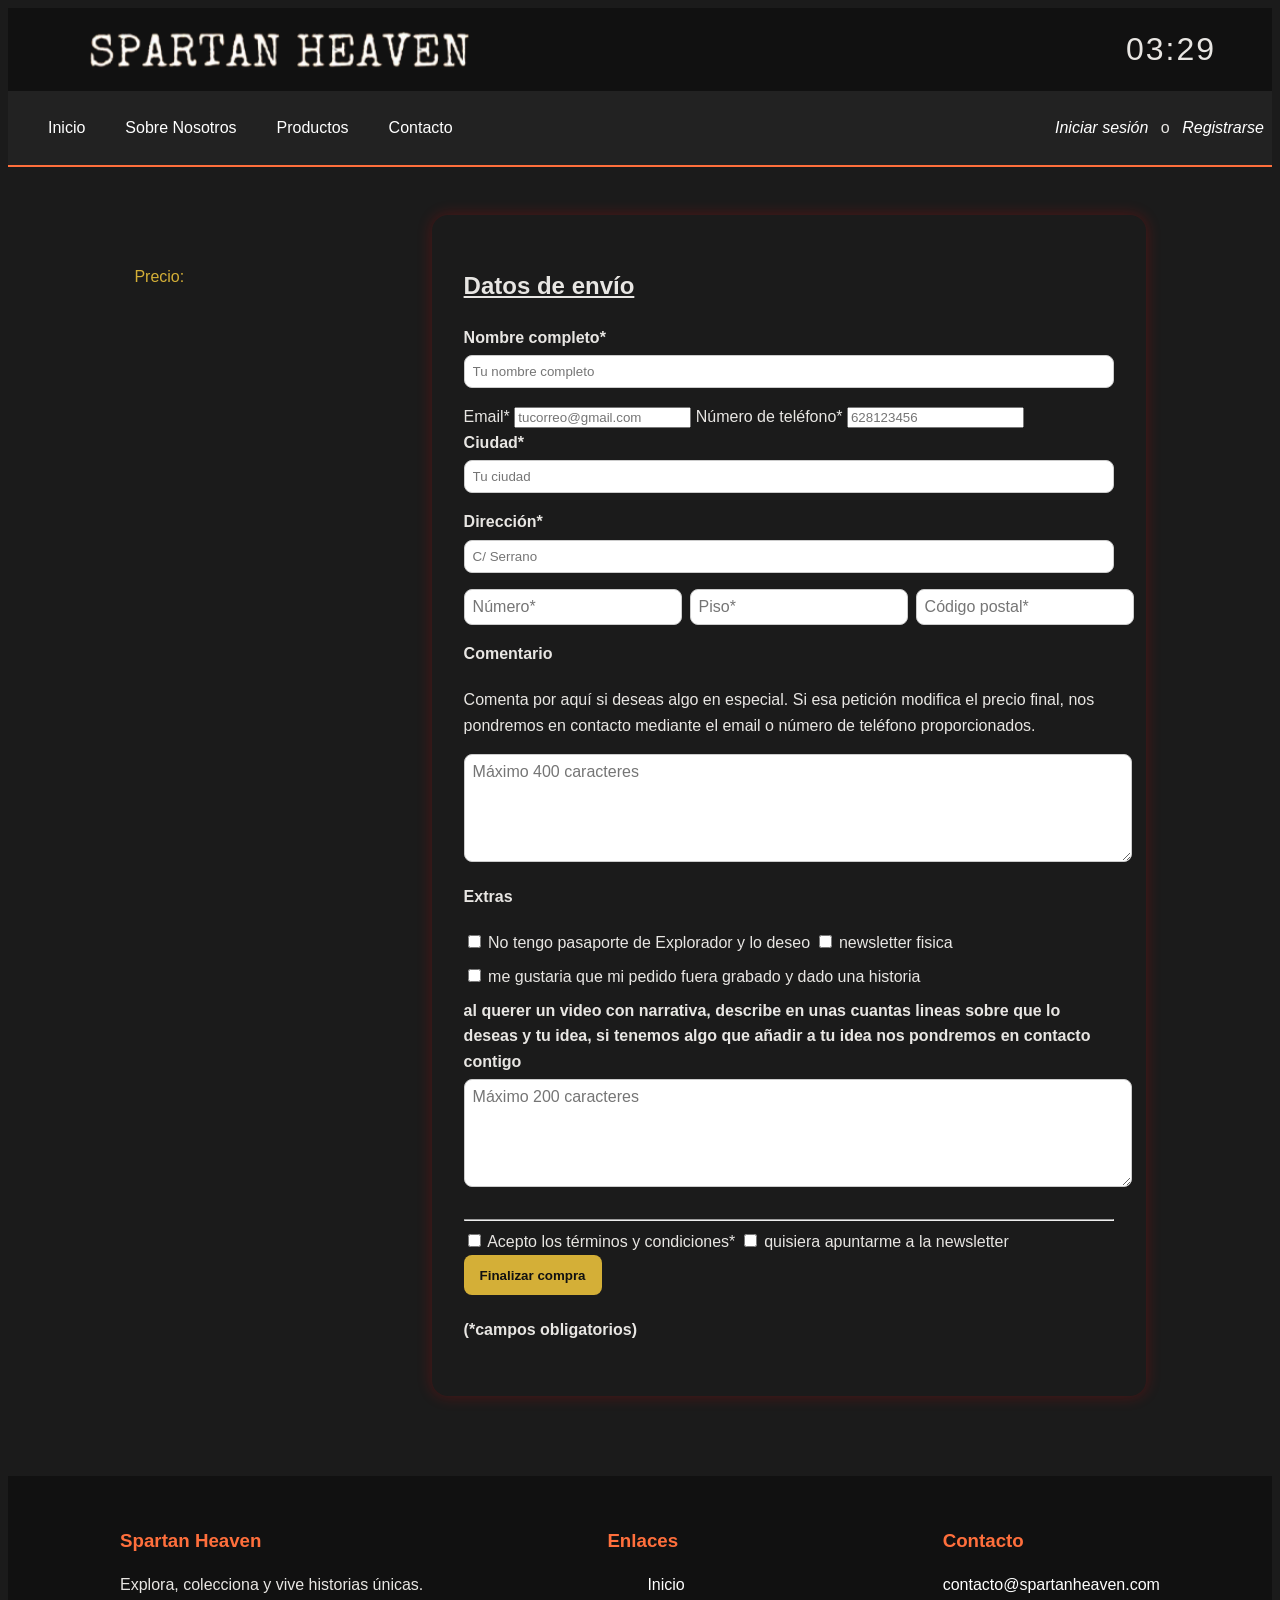
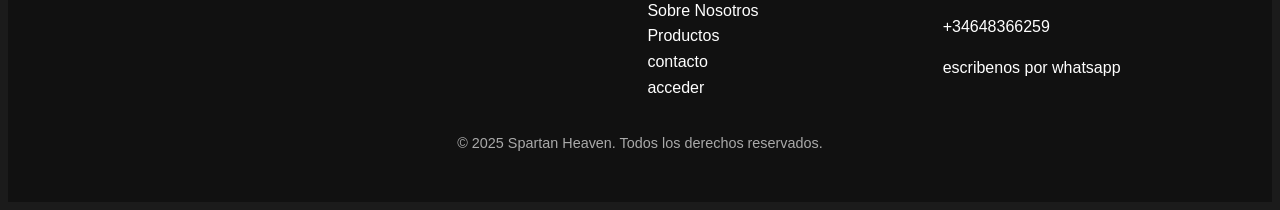
==== compra.html @ 7f467aa4 "tienda" ====
<!DOCTYPE html>
<html lang="es">
<head>
    <meta charset="UTF-8">
    <meta name="viewport" content="width=device-width, initial-scale=1.0">
    <title>Spartan Heaven - Detalle del Producto</title>
    <link rel="stylesheet" href="../style.css">
    <link rel="stylesheet" href="compra.css">
</head>
<body>
    <!-- HEADER (puede ser incluido igual que en index.html) -->
    <header>
        <div class="header-top">
            <img src="../imagenes/logoletras.png" alt="">

            <div id="reloj"></div>
        </div>
        <nav>
            <ul>
                <li><a href="../index.html">Inicio</a></li>
                <li><a href="../sobre nosotros/sobre-nosotros.html">Sobre Nosotros</a></li>
                <li><a href="../productos/productos.html">Productos</a>
                <li><a href="../contacto/contacto.html" class="active">Contacto</a></li>
            </ul>
            <p><a href="../usuario/usuario.html"><em>Iniciar sesión</em></a> o <a href="../usuario/usuario.html"><em>Registrarse</em></a></p>
        </nav>
    </header>

   <main class="checkout">
    <section class="checkout-producto">
        <img id="producto-img" src="" alt="" loading="lazy">
        <div class="detalle">
            <h2 id="producto-nombre"></h2>
            <p id="producto-descripcion"></p>
            <p class="precio">Precio: <strong id="producto-precio"></strong></p>
        </div>
    </section>

    <section class="checkout-formulario">
    <h2><u>Datos de envío</u></h2>
    <form>
        <div class="campo">
            <label>Nombre completo*</label>
            <input type="text" required placeholder="Tu nombre completo">
        </div>
        
        <label class="inline-campo">
            Email*
            <input type="email" required placeholder="tucorreo@gmail.com">
            Número de teléfono*
            <input type="text" required placeholder="628123456">
        </label>

        <div class="campo">
            <label>Ciudad*</label>
            <input type="text" required placeholder="Tu ciudad">
        </div>

        <div class="campo direccion">
            <label>Dirección*</label>
            <input type="text" required placeholder="C/ Serrano">
        </div>
        <div class="direccion-detalle">
            <input type="text" placeholder="Número*" required>
            <input type="text" placeholder="Piso*" required>
            <input type="text" placeholder="Código postal*" required>
        </div>


        <div class="campo">
            <label>Comentario</label>
            <p>Comenta por aquí si deseas algo en especial. Si esa petición modifica el precio final, nos pondremos en contacto mediante el email o número de teléfono proporcionados.</p>
            <textarea placeholder="Máximo 400 caracteres" maxlength="400" rows="5"></textarea>
        </div>

        <h4>Extras</h4>
        <div class="check">
            <label>
                <input type="checkbox">
                No tengo pasaporte de Explorador y lo deseo
                <input type="checkbox">
                newsletter fisica
            </label>

            <label>
            <input  type="checkbox">
            me gustaria que mi pedido fuera grabado y dado una historia
            </label>
            <div class="campo">
            <label>al querer un video con narrativa, describe en unas cuantas lineas sobre que lo deseas y tu idea, si tenemos algo que añadir a tu idea nos pondremos en contacto contigo</label>
            <textarea placeholder="Máximo 200 caracteres" maxlength="200" rows="5"></textarea>
            </div>


        
        </div>

        <hr>
            <label>
                <input type="checkbox" required>
                Acepto los términos y condiciones*

                <input type="checkbox"  title="Al activar esta pestaña accedes a que podamos usar tu correo para mandarte newsletter">
                quisiera apuntarme a la newsletter
            </label>
        
        <button type="submit">Finalizar compra</button>
        <h4><strong>(*campos obligatorios)</strong></h4>
    </form>
</section>

</main>




    <!-- FOOTER -->
    <footer>
        <div class="footer-secciones">
            <div>
                <h3>Spartan Heaven</h3>
                <p>Explora, colecciona y vive historias únicas.</p>
            </div>
            <div>
                <h3>Enlaces</h3>
                <ul>
                    <li><a href="index.html">Inicio</a></li>
                    <li><a href="sobre nosotros/sobre-nosotros.html">Sobre Nosotros</a></li>
                    <li><a href="productos/productos.html">Productos</a></li>
                    <li><a href="contacto/contacto.html">contacto</a></li>
                    <li><a href="usuario/usuario.html">acceder</a></li>
                    
                </ul>
            </div>
            <div>
                <h3>Contacto</h3>
                
                    <p><a href="mailto:contacto@spartanheaven.com"> contacto@spartanheaven.com</a></p>
                    <p><a href="telto:+34648366259"> +34648366259</a></p>
                    <p><a href="https://wa.me/34648366259"> escribenos por whatsapp</a></p>
                
            </div>
        </div>
        <p class="copy">&copy; 2025 Spartan Heaven. Todos los derechos reservados.</p>
    </footer>
    
    <script src="index.js"></script>
    <script src="productos/index.js"></script>
</body>

</html>
---- style.css ----
body {
    font-family: 'Segoe UI', Tahoma, Geneva, Verdana, sans-serif;
    background-color: #1b1b1b;
    color: #e8e6e3;
    line-height: 1.6;
}

/* ================== HEADER ================== */
header {
    background-color: #111;
    border-bottom: 2px solid #ff6f3c;
}

.header-top {
    display: flex;
    justify-content: space-between;
    align-items: center;
    padding: 1rem 2rem;
}

.header-top h1 {
    font-family: 'Impact', sans-serif;
    color: #ff6f3c;
    font-size: 1.8rem;
}
/* ================== RELOJ ================== */
/* Reloj base */
#reloj {
  font-size: xx-large;
  letter-spacing: 2px;
  transition: color 0.4s ease, text-shadow 0.4s ease, transform 0.2s ease;
  align-self: flex-end;
  text-align: right;
  margin-right: 2%; 
}
#reloj.secret{
  color: #efc79e;
  text-shadow: 0 0 8px #ffd6ae;
}


/* ================== NAV ================== */
nav {
    background-color: #222;
    display: flex;
    justify-content: space-between;
    align-items: center;
    position: sticky;
    top: 0px;
    z-index: 100;
}

nav ul {
    display: flex;
    list-style: none;
    padding: 0.5rem 2rem;
    gap: 1.5rem;
    justify-self: end;
}

nav ul li {
    position: relative;
}

nav a {
    color: #fff;
    text-decoration: none;
    padding: 0.3rem 0.5rem;
    transition: 0.3s;
}

nav a:hover {
    color: #ff6f3c;
}

.submenu {
    position: absolute;
    background-color: #333;
    display: none;
    flex-direction: column;
    min-width: 175px;
    z-index: 100;
}

nav li:hover .submenu {
    display: flex;
}

.submenu li a {
    padding: 0.5rem 1rem;
}

/* ================== HERO / BANNER ================== */
.categoria-banner {
    position: relative;
    width: 100%;
    height: 350px;
    overflow: hidden;
}

.categoria-banner img {
    width: 100%;
    height: 100%;
    object-fit: cover;
    filter: brightness(0.5);
}

.banner-text {
    position: absolute;
    top: 50%;
    left: 5%;
    transform: translateY(-50%);
    color: #fff;
    max-width: 500px;
}

.banner-text h2 {
    color: #ff6f3c;
    font-size: 2rem;
    margin-bottom: 0.5rem;
}

.banner-text p {
    font-size: 1rem;
    line-height: 1.4;
}
.hero {
    position: relative;
    margin-bottom: 2rem;
}

.hero img {
    width: 100%;
    height: 400px;
    object-fit: cover;
    filter: brightness(0.6);
}

.hero-text {
    position: absolute;
    top: 50%;
    left: 5%;
    transform: translateY(-50%);
    color: #fff;
}

.hero-text h2 {
    font-size: 2.2rem;
    margin-bottom: 1rem;
    color: #ff6f3c;
    animation: flicker 2s infinite;
}

.hero-text p {
    margin-bottom: 1rem;
}

.btn {
    background-color: #ff6f3c;
    padding: 0.7rem 1.3rem;
    text-decoration: none;
    color: #fff;
    border-radius: 5px;
    transition: 0.3s;
}

.btn:hover {
    background-color: #ff4a00;
    transform: scale(1.05);
    box-shadow: 0 0 12px #ff6f3c;
}
/*CARRUSEL DE PRODUCTOS*/
#carrusel {
  display: flex;
  overflow: hidden;
  width: 900px; /* 3 productos visibles */
  margin: 0 auto;
  justify-content: center;
  position: relative;
  height: 500px; /* ajusta según tus productos */
}
.producto {
  min-width: 300px;
  box-sizing: border-box;
  padding: 10px;
  text-align: center;
  position: absolute;
  opacity: 0;
  transform: translateX(100px);
  transition: all 1.5s ease;
}
.producto.visible {
  opacity: 1;
  transform: translateX(0);
}
.producto img {
  width: 100%;
  border-radius: 10px;
}
/* ================== PRODUCTOS DESTACADOS ================== */
.destacados{
    padding: 2rem;
}

.destacados h2{
    text-align: center;
    margin-bottom: 2rem;
    color: #ff6f3c;
}

.productos-destacados{
    display: flex;
    gap: 2rem;
    flex-wrap: wrap;
    justify-content: center;
}

.producto {
    background-color: #222;
    padding: 1rem;
    border-radius: 8px;
    width: 220px;
    text-align: center;
    transition: transform 0.3s, box-shadow 0.3s;
}

.producto:hover {
    transform: translateY(-5px);
    box-shadow: 0 6px 15px rgba(255,111,60,0.6);
}

.producto img {
    width: 100%;
    border-radius: 5px;
    margin-bottom: 0.5rem;
}

.producto h3 {
    margin-bottom: 0.5rem;
    color: #ff6f3c;
}

.producto p {
    font-size: 0.9rem;
    margin-bottom: 0.5rem;
}

.producto button, .add-cart {
    padding: 0.5rem 1rem;
    background-color: #ff6f3c;
    border: none;
    color: #fff;
    border-radius: 5px;
    cursor: pointer;
    transition: all 0.3s ease-in-out;
}


.producto {
    background-color: #222;
    padding: 1rem;
    border-radius: 8px;
    width: 220px;
    text-align: center;
    transition: transform 0.3s, box-shadow 0.3s;
}

.producto:hover {
    transform: translateY(-5px);
    box-shadow: 0 6px 15px rgba(255,111,60,0.6);
}

.producto img {
    width: 100%;
    border-radius: 5px;
    margin-bottom: 0.5rem;
}

.producto h3 {
    margin-bottom: 0.5rem;
    color: #ff6f3c;
}

.producto p {
    font-size: 0.9rem;
    margin-bottom: 0.5rem;
}
#newsletter button{
    margin: 5%;
}
/* ================== HISTORIA ================== */
.historia {
    padding: 2rem;
    background-color: #111;
    text-align: center;
    margin: 2rem 0;
}

.historia h2 {
    color: #ff6f3c;
    margin-bottom: 1rem;
}

.historia p {
    max-width: 700px;
    margin: auto;
}

/* ================== TESTIMONIOS ================== */
.testimonios {
    padding: 2rem;
    text-align: center;
}

.testimonios h2 {
    color: #ff6f3c;
    margin-bottom: 1.5rem;
}

.testimonial {
    background-color: #222;
    padding: 1rem;
    border-radius: 8px;
    margin-bottom: 1rem;
    max-width: 500px;
    margin-left: auto;
    margin-right: auto;
}

.testimonial span {
    display: block;
    margin-top: 0.5rem;
    color: #ff6f3c;
}

/* ================== FAQ ================== */
.faq {
    padding: 2rem;
    background-color: #111;
    margin-top: 2rem;
}

.faq h2 {
    text-align: center;
    color: #ff6f3c;
    margin-bottom: 1.5rem;
}

.faq-item {
    background-color: #222;
    padding: 1rem;
    border-radius: 8px;
    margin-bottom: 1rem;
    max-width: 700px;
    margin-left: auto;
    margin-right: auto;
    transition: transform 0.3s;
}

.faq-item:hover {
    transform: translateY(-3px);
}

/* ================== FOOTER ================== */
footer {
    background-color: #111;
    color: #e8e6e3;
    padding: 2rem;
    margin-top: 2rem;
}

.footer-secciones {
    display: flex;
    justify-content: space-around;
    flex-wrap: wrap;
    gap: 1.5rem;
    margin-bottom: 1rem;
}

.footer-secciones h3 {
    color: #ff6f3c;
    margin-bottom: 0.5rem;
}

.footer-secciones ul {
    list-style: none;
}

.footer-secciones a {
    color: #fff;
    text-decoration: none;
}

.footer-secciones a:hover {
    color: #ff6f3c;
}

.copy {
    text-align: center;
    font-size: 0.9rem;
    color: #aaa;
}

/* ================== ANIMACIONES ================== */
@keyframes flicker {
    0%, 19%, 21%, 23%, 25%, 54%, 56%, 100% { opacity: 1; }
    20%, 24%, 55% { opacity: 0.8; }
}

/* ================== RESPONSIVE ================== */
@media (max-width: 768px) {
    .header-top {
        flex-direction: column;
        gap: 0.5rem;
    }

    nav ul {
        flex-direction: column;
    }

    .productos, .cat-grid {
        flex-direction: column;
        align-items: center;
    }

    .footer-secciones {
        flex-direction: column;
        align-items: center;
    }

    .hero img {
        height: 300px;
    }
}
---- compra.css ----
.checkout {
    display: grid;
    grid-template-columns: 1fr 1fr;
    gap: 3rem;
    padding: 3rem 10%;
    align-items: start;
}

.checkout-producto img {
    width: 100%;
    border-radius: 1rem;
    box-shadow: 0 0 20px rgba(0,0,0,0.2);
}

.detalle h2 {
    margin-top: 1rem;
    font-size: 1.8rem;
}

.precio {
    margin-top: 1rem;
    color: #d4af37;
}
/*FORMULARIO*/
.checkout-formulario {
    max-width: 650px;
    margin: 0 auto;
    padding: 2rem;
    border-radius: 1rem;
    box-shadow: 0 0 15px rgba(255, 0, 0, 0.234);
}

.campo {
    margin-bottom: 1rem;
    display: flex;
    flex-direction: column;
}

.campo label {
    margin-bottom: 0.3rem;
    font-weight: bold;
}

.campo input[type="text"],
.campo input[type="email"] {
    padding: 0.5rem;
    border: 1px solid #ccc;
    border-radius: 0.5rem;
}

.direccion-detalle {
    display: flex;
    gap: 0.5rem; /* espacio entre cajas */
    margin-bottom: 1rem;
}

.direccion-detalle input {
    padding: 0.5rem;
    border: 1px solid #ccc;
    border-radius: 0.5rem;
    font-size: 1rem;
}

/* Proporciones de las cajas */
.direccion-detalle input:nth-child(1) { flex: 2 0 150px; } /* Número más grande */
.direccion-detalle input:nth-child(2) { flex: 1 0 80px; }  /* Piso más pequeño */



.campo textarea {
    width: 100%;
    padding: 0.5rem;
    border: 1px solid #ccc;
    border-radius: 0.5rem;
    resize: vertical; /* permite al usuario cambiar la altura */
    font-family: inherit;
    font-size: 1rem;
}
.check {
    display: flex;
    flex-direction: column;
    gap: 0.5rem;
    margin-bottom: 1rem;
}

button[type="submit"] {
    background-color: #d4af37;
    color: #111;
    border: none;
    padding: 0.8rem 1rem;
    border-radius: 0.5rem;
    font-weight: bold;
    cursor: pointer;
    transition: background 0.3s;
}

button[type="submit"]:hover {
    background-color: #b9942e;
}
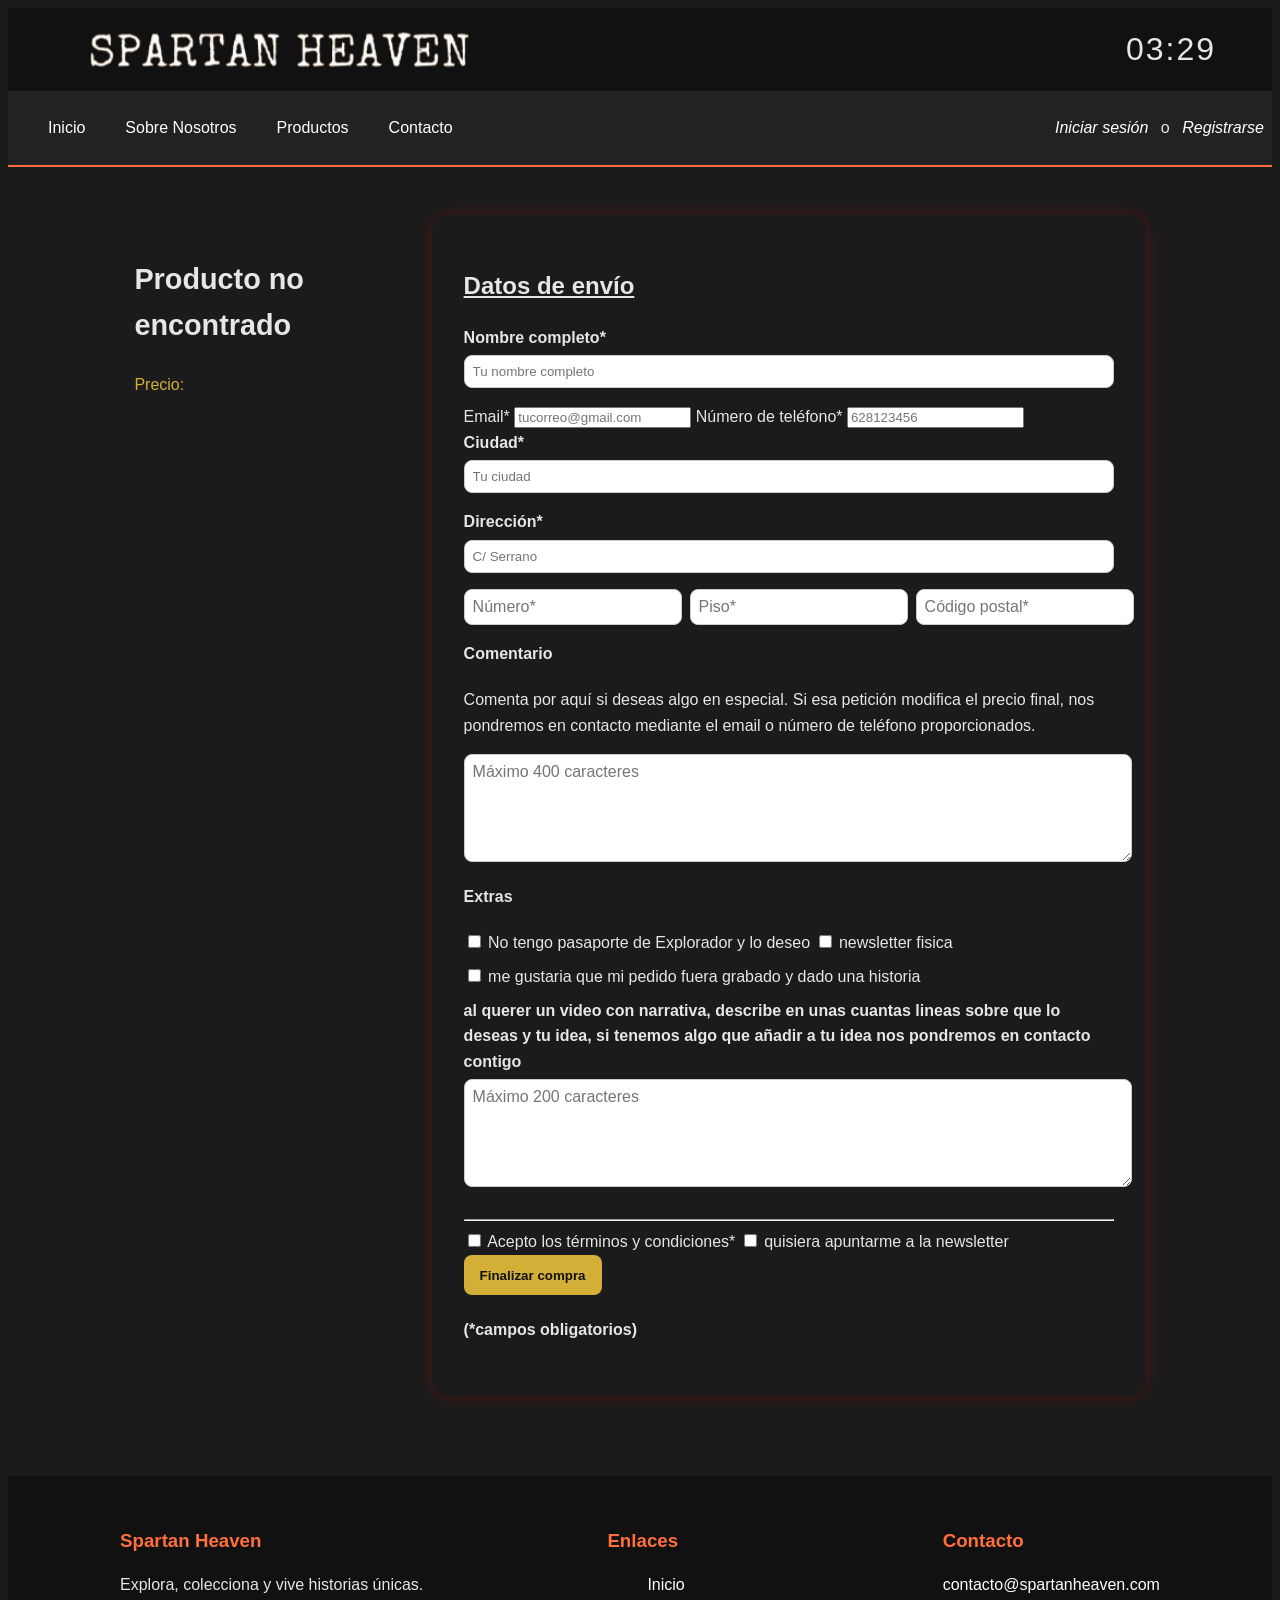
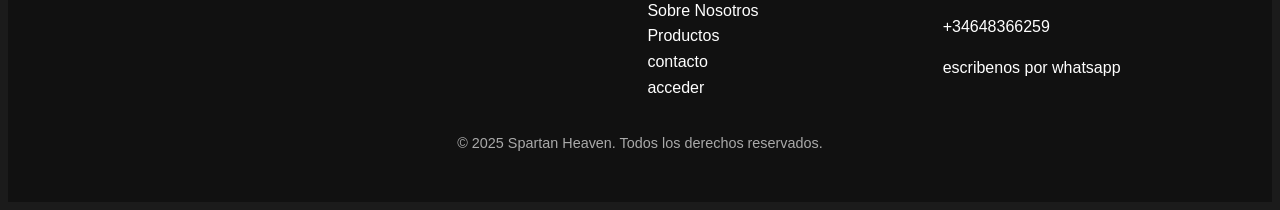
==== commit b6d5b5ea: "actualizacion" ====
--- a/compra.html
+++ b/compra.html
@@ -27,7 +27,7 @@
     </header>
 
    <main class="checkout">
-    <section class="checkout-producto">
+    <section class="contenedor-productos">
         <img id="producto-img" src="" alt="" loading="lazy">
         <div class="detalle">
             <h2 id="producto-nombre"></h2>
--- a/compra.css
+++ b/compra.css
@@ -6,7 +6,7 @@
     align-items: start;
 }
 
-.checkout-producto img {
+.contenedor-productos img {
     width: 100%;
     border-radius: 1rem;
     box-shadow: 0 0 20px rgba(0,0,0,0.2);
